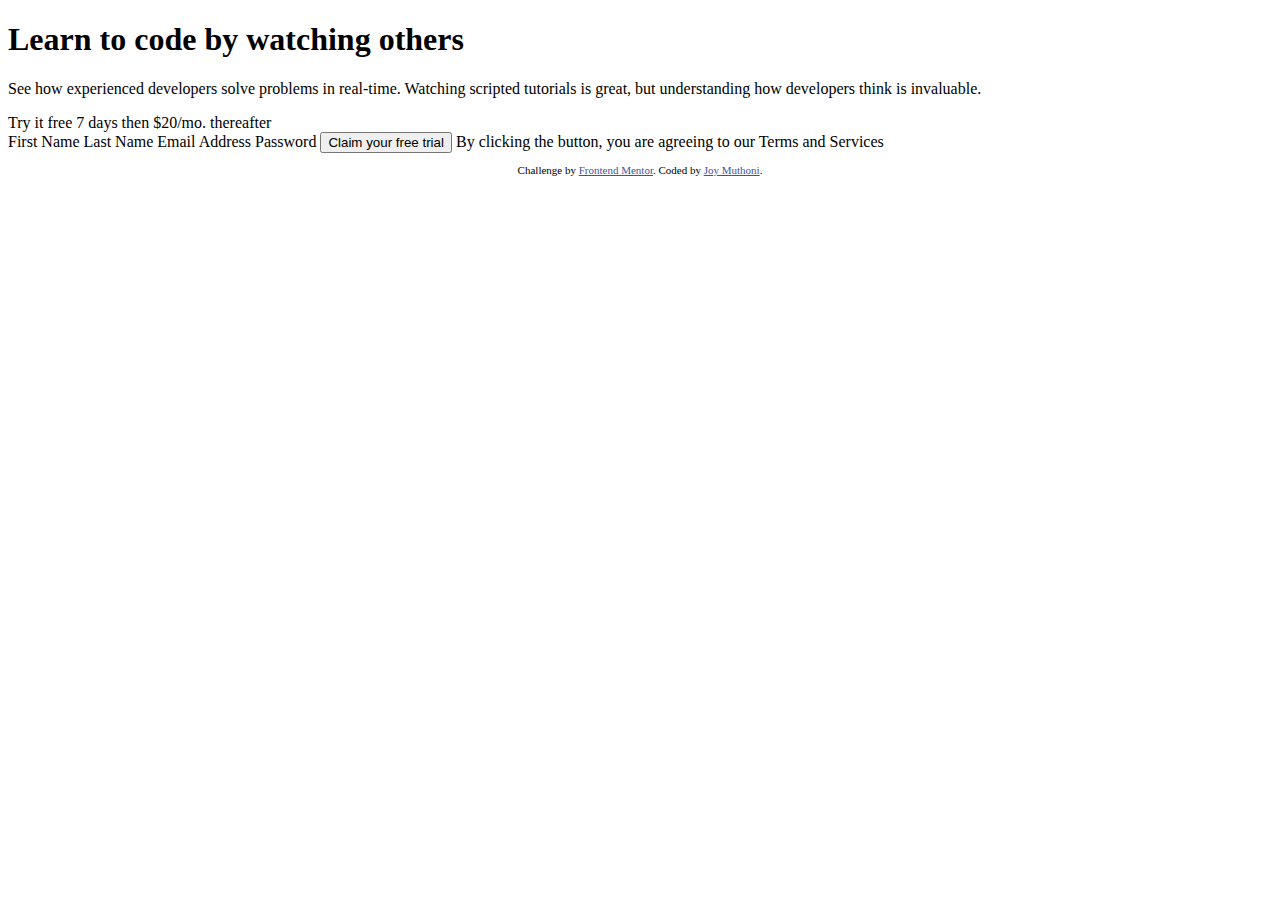
==== intro-component-with-signup-form-master/index.html @ 527ba1c3 "Initial commit" ====
<!DOCTYPE html>
<html lang="en">
<head>
  <meta charset="UTF-8">
  <meta name="viewport" content="width=device-width, initial-scale=1.0"> <!-- displays site properly based on user's device -->

  <link rel="icon" type="image/png" sizes="32x32" href="./images/favicon-32x32.png">
  
  <title>Frontend Mentor | Intro component with sign up form</title>

  <!-- Feel free to remove these styles or customise in your own stylesheet 👍 -->
  <style>
    .attribution { font-size: 11px; text-align: center; }
    .attribution a { color: hsl(228, 45%, 44%); }
  </style>
</head>
<body>
<header> 

  <h1>Learn to code by watching others </h1>

  <p> See how experienced developers solve problems in real-time. Watching scripted tutorials is great, 
  but understanding how developers think is invaluable. </p>
</header>

<div class="trial"> 
  Try it free 7 days then $20/mo. thereafter
</div>

<div class="container"> 
  First Name 
  Last Name 
  Email Address
  Password

  <button> Claim your free trial </button>

  By clicking the button, you are agreeing to our Terms and Services
  </div>
  <footer>
    <p class="attribution">
      Challenge by <a href="https://www.frontendmentor.io?ref=challenge" target="_blank">Frontend Mentor</a>. 
      Coded by <a href="#">Joy Muthoni</a>.
    </p>
  </footer>
</body>
</html>
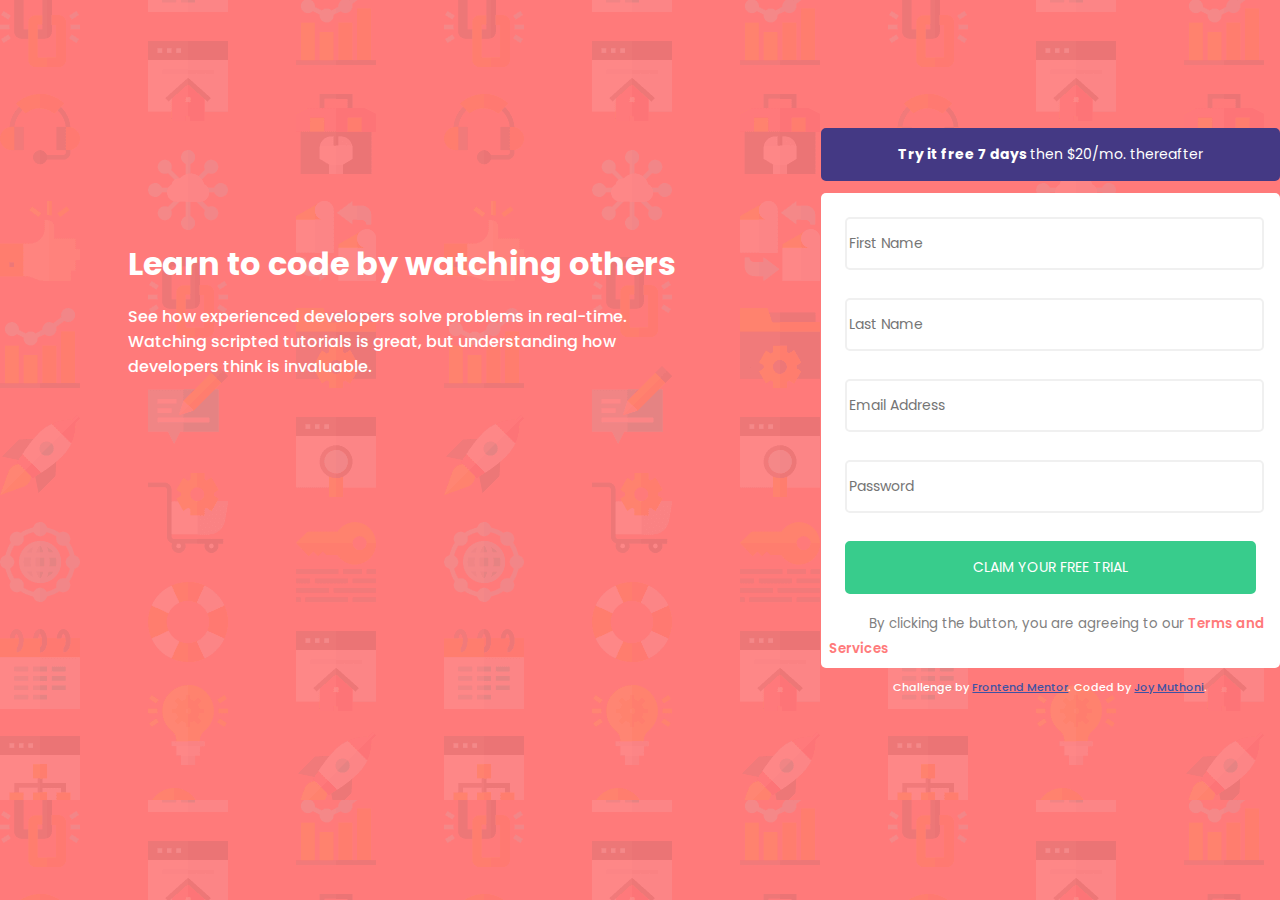
==== commit ffd9c286: "updated css media queries" ====
--- a/intro-component-with-signup-form-master/index.html
+++ b/intro-component-with-signup-form-master/index.html
@@ -3,9 +3,10 @@
 <head>
   <meta charset="UTF-8">
   <meta name="viewport" content="width=device-width, initial-scale=1.0"> <!-- displays site properly based on user's device -->
-
+  <link rel="stylesheet" href="style.css">
   <link rel="icon" type="image/png" sizes="32x32" href="./images/favicon-32x32.png">
-  
+  <link rel="preconnect" href="https://fonts.gstatic.com">
+  <link href="https://fonts.googleapis.com/css2?family=Poppins:ital,wght@0,400;500;600;700&display=swap" rel="stylesheet">
   <title>Frontend Mentor | Intro component with sign up form</title>
 
   <!-- Feel free to remove these styles or customise in your own stylesheet 👍 -->
@@ -23,25 +24,47 @@
   but understanding how developers think is invaluable. </p>
 </header>
 
-<div class="trial"> 
-  Try it free 7 days then $20/mo. thereafter
+<div class="wrapper">
+
+  <button class="btn trial"><strong>Try it free 7 days </strong>then $20/mo. thereafter </button>
+
+<div class="container">
+
+  <form class="form" id="form">
+    <div class="form-control" id="form-details"> 
+      <input type="text" placeholder="First Name" id="first-name" required>
+   
+  </div>
+
+  <div class="form-control" id="form-details">
+  <input type="text" placeholder="Last Name" id="last-name" required>
+
+   
 </div>
 
-<div class="container"> 
-  First Name 
-  Last Name 
-  Email Address
-  Password
+    <div class="form-control" id="form-details">
+      <input type="email" placeholder="Email Address" id="email" required>
+  
+</div>
 
-  <button> Claim your free trial </button>
+    <div class="form-control" id="form-details">
+      <input type="password" placeholder="Password" id="password" required>
+  
+</div>
 
-  By clicking the button, you are agreeing to our Terms and Services
-  </div>
+  <button class="btn claim"> Claim your free trial </button>
+
+</form>
+<small class="small-text">By clicking the button, you are agreeing to our <a href="#">Terms and Services </a> </small>
+</div>
+  
   <footer>
     <p class="attribution">
       Challenge by <a href="https://www.frontendmentor.io?ref=challenge" target="_blank">Frontend Mentor</a>. 
       Coded by <a href="#">Joy Muthoni</a>.
     </p>
   </footer>
+  </div>
+
 </body>
 </html>--- a/intro-component-with-signup-form-master/style.css
+++ b/intro-component-with-signup-form-master/style.css
@@ -0,0 +1,121 @@
+body {
+  margin: 0;
+  padding: 0;
+  font-size: 16px;
+  color: #fff;
+  box-sizing: border-box;
+  background-image: url(./images/bg-intro-desktop.png);
+  background-color: hsl(0, 100%, 74%);
+  font-family: "Poppins", sans-serif;
+  display: flex;
+}
+h1 {
+  margin: 0;
+  font-weight: 700;
+}
+
+p {
+  font-weight: 500;
+}
+
+header {
+  width: 70vh;
+  margin: 15em 8em;
+}
+
+form {
+  padding: 1em;
+}
+.small-text {
+  color: gray;
+  font-size: 10xp;
+  padding: 3em;
+}
+.small-text a {
+  text-decoration: none;
+  color: hsl(0, 100%, 74%);
+  font-weight: 600;
+}
+.form-control {
+  margin-bottom: 0.75em;
+  padding-bottom: 1em;
+  /* position: relative; */
+}
+
+.wrapper {
+  width: 40%;
+  margin-top: 8em;
+}
+
+.form-control input {
+  border: 2px solid #f0f0f0;
+  border-radius: 5px;
+  display: block;
+  font-family: inherit;
+  font-size: 14px;
+  padding-top: 1em;
+  padding-bottom: 1em;
+  width: 100%;
+}
+.btn {
+  border-radius: 5px;
+  color: #fff;
+  font-family: inherit;
+  font-size: 14px;
+  font-weight: 600px;
+  padding-top: 1em;
+  padding-bottom: 1em;
+  width: 100%;
+}
+.btn:hover {
+  color: black;
+  background: white;
+  transition: background 0.2s ease;
+}
+.trial {
+  background-color: hsl(249, 40%, 37%);
+  border: 2px solid hsl(249, 40%, 37%);
+
+  /*box-shadow: 2px 8px 10px hsl(0, 0%, 49%);*/
+}
+
+.claim {
+  background-color: hsl(154, 59%, 51%);
+  border: 2px solid hsl(154, 59%, 51%);
+  text-transform: uppercase;
+  /*box-shadow: 0 0 5px lightsteelblue;*/
+}
+.container {
+  margin-top: 0.75em;
+  padding: 0.5em;
+  /* width: 600px;
+  max-width: 100%; */
+  border-radius: 5px;
+  background-color: #fff;
+}
+
+@media (max-width: 375px) {
+  body {
+    display: flex;
+    flex-direction: column;
+  }
+
+  header {
+    width: 45vh;
+    margin: 2em 2em 0.5em;
+  }
+
+  .wrapper {
+    width: 80%;
+    margin: 2em;
+  }
+
+  .container {
+    margin-bottom: 1em;
+    padding: 0.5em;
+  }
+  .small-text {
+    font-size: 8px;
+    padding: 2em;
+  }
+}
